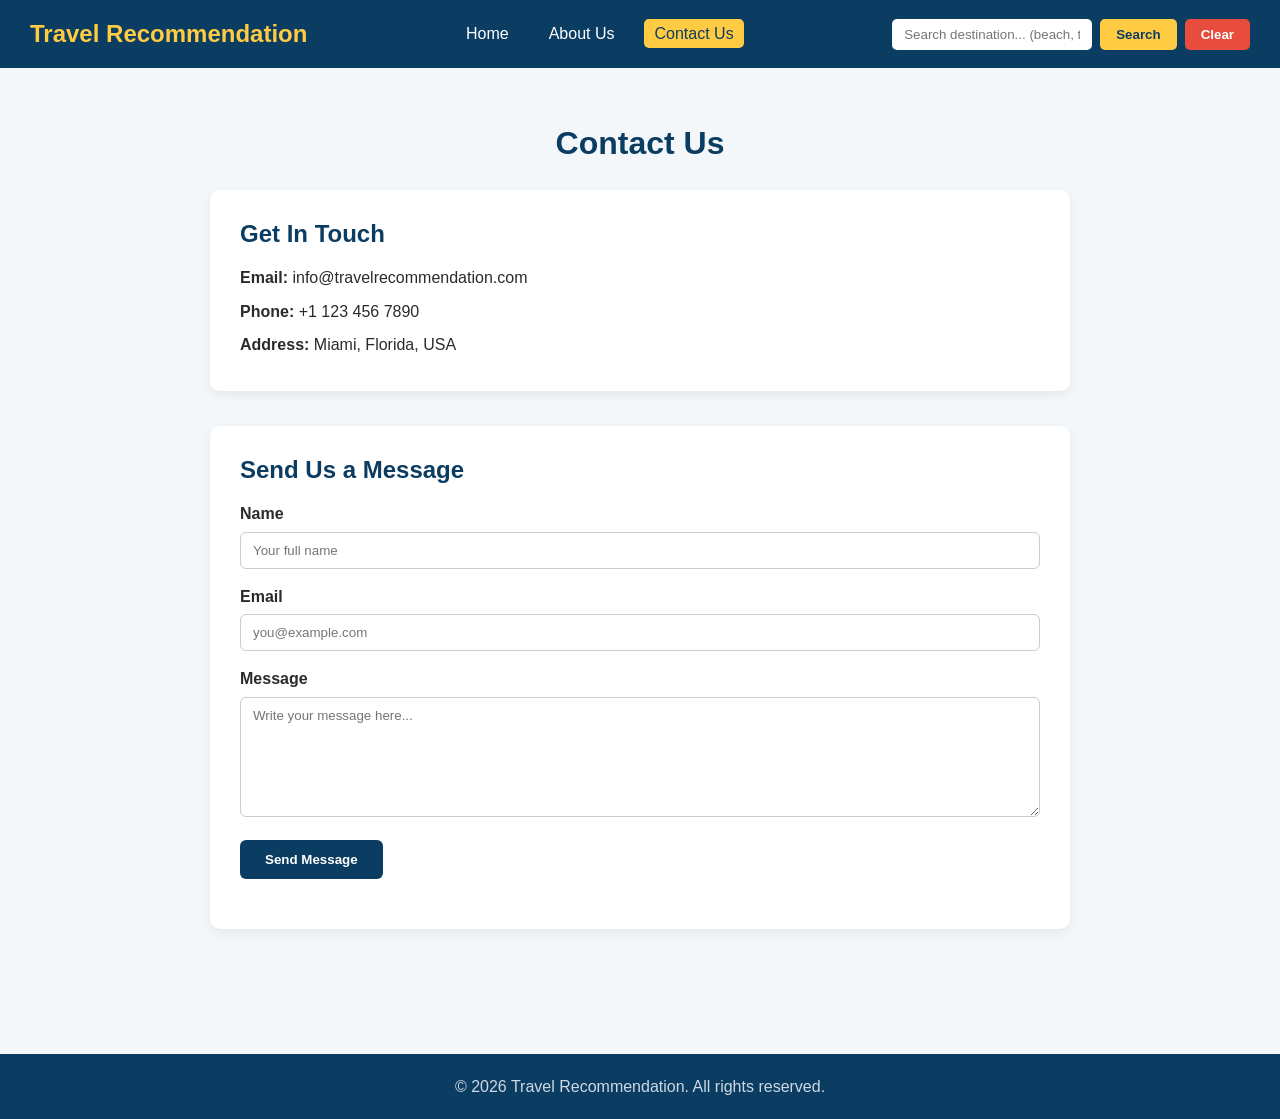
==== contact.html @ c681118e "Move files to repo root" ====
<!DOCTYPE html>
<html lang="en">
<head>
<meta charset="UTF-8" />
<meta name="viewport" content="width=device-width, initial-scale=1.0" />
<title>Travel Recommendation | Contact Us</title>
<link rel="stylesheet" href="style.css" />
</head>
<body>

  <!-- ===== Navigation Bar ===== -->
  <nav class="navbar">
    <div class="logo">Travel Recommendation</div>
    <ul class="nav-links">
      <li><a href="index.html">Home</a></li>
      <li><a href="about.html">About Us</a></li>
      <li><a href="contact.html" class="active">Contact Us</a></li>
    </ul>
    <div class="search-bar">
      <input type="text" id="searchInput" placeholder="Search destination... (beach, temple, country)" />
      <button id="searchBtn">Search</button>
      <button id="clearBtn">Clear</button>
    </div>
  </nav>

  <div class="page-content">
    <h1>Contact Us</h1>

    <section class="contact-info">
      <h2>Get In Touch</h2>
      <p><strong>Email:</strong> info@travelrecommendation.com</p>
      <p><strong>Phone:</strong> +1 123 456 7890</p>
      <p><strong>Address:</strong> Miami, Florida, USA</p>
    </section>

    <section>
      <h2>Send Us a Message</h2>
      <form id="contactForm">
        <div>
          <label for="name">Name</label>
          <input type="text" id="name" name="name" placeholder="Your full name" required />
        </div>
        <div>
          <label for="email">Email</label>
          <input type="email" id="email" name="email" placeholder="you@example.com" required />
        </div>
        <div>
          <label for="message">Message</label>
          <textarea id="message" name="message" placeholder="Write your message here..." required></textarea>
        </div>
        <button type="submit">Send Message</button>
        <p id="formMsg"></p>
      </form>
    </section>
  </div>

  <footer>
    &copy; 2026 Travel Recommendation. All rights reserved.
  </footer>

  <script src="script.js"></script>
</body>
</html>
---- style.css ----
/* ===== Reset & Base ===== */
* {
  margin: 0;
  padding: 0;
  box-sizing: border-box;
}

body {
  font-family: 'Segoe UI', Arial, sans-serif;
  background-color: #f4f7fa;
  color: #2b2b2b;
  line-height: 1.6;
}

a {
  text-decoration: none;
  color: inherit;
}

/* ===== Navigation Bar ===== */
.navbar {
  display: flex;
  flex-wrap: wrap;
  align-items: center;
  justify-content: space-between;
  background-color: #0b3d63;
  color: #fff;
  padding: 15px 30px;
  gap: 15px;
}

.navbar .logo {
  font-size: 1.5rem;
  font-weight: bold;
  color: #ffcb42;
}

.nav-links {
  display: flex;
  gap: 20px;
  list-style: none;
}

.nav-links li a {
  color: #fff;
  font-weight: 500;
  padding: 6px 10px;
  border-radius: 5px;
  transition: background-color 0.2s ease;
}

.nav-links li a:hover,
.nav-links li a.active {
  background-color: #ffcb42;
  color: #0b3d63;
}

.search-bar {
  display: flex;
  gap: 8px;
}

.search-bar input[type="text"] {
  padding: 8px 12px;
  border: none;
  border-radius: 5px;
  min-width: 200px;
  outline: none;
}

.search-bar button {
  padding: 8px 16px;
  border: none;
  border-radius: 5px;
  cursor: pointer;
  font-weight: 600;
  transition: opacity 0.2s ease;
}

#searchBtn {
  background-color: #ffcb42;
  color: #0b3d63;
}

#clearBtn {
  background-color: #e74c3c;
  color: #fff;
}

.search-bar button:hover {
  opacity: 0.85;
}

/* ===== Hero / Intro Section ===== */
.hero {
  text-align: center;
  background: linear-gradient(rgba(11, 61, 99, 0.75), rgba(11, 61, 99, 0.75)),
    url('https://images.unsplash.com/photo-1507525428034-b723cf961d3e?auto=format&fit=crop&w=1400&q=60') center/cover no-repeat;
  color: #fff;
  padding: 80px 20px;
}

.hero h1 {
  font-size: 2.6rem;
  margin-bottom: 15px;
}

.hero p {
  max-width: 700px;
  margin: 0 auto;
  font-size: 1.1rem;
}

/* ===== Results Section ===== */
#results-section {
  padding: 40px 20px;
  max-width: 1100px;
  margin: 0 auto;
}

#results-section h2 {
  text-align: center;
  margin-bottom: 20px;
  color: #0b3d63;
}

#results {
  display: grid;
  grid-template-columns: repeat(auto-fit, minmax(260px, 1fr));
  gap: 25px;
}

.card {
  background: #fff;
  border-radius: 10px;
  overflow: hidden;
  box-shadow: 0 4px 12px rgba(0, 0, 0, 0.08);
  transition: transform 0.2s ease;
}

.card:hover {
  transform: translateY(-5px);
}

.card img {
  width: 100%;
  height: 180px;
  object-fit: cover;
  display: block;
}

.card-content {
  padding: 15px;
}

.card-content h3 {
  color: #0b3d63;
  margin-bottom: 8px;
}

.card-content p {
  font-size: 0.95rem;
  color: #555;
  margin-bottom: 12px;
}

.visit-btn {
  display: inline-block;
  background-color: #0b3d63;
  color: #fff;
  padding: 8px 14px;
  border-radius: 5px;
  font-size: 0.9rem;
}

.visit-btn:hover {
  background-color: #ffcb42;
  color: #0b3d63;
}

.empty-msg {
  text-align: center;
  color: #888;
  font-size: 1.1rem;
  grid-column: 1 / -1;
  padding: 30px 0;
}

/* ===== Generic Page Sections (About / Contact) ===== */
.page-content {
  max-width: 900px;
  margin: 0 auto;
  padding: 50px 20px;
}

.page-content h1 {
  color: #0b3d63;
  margin-bottom: 20px;
  text-align: center;
}

.page-content section {
  margin-bottom: 35px;
  background: #fff;
  padding: 25px 30px;
  border-radius: 10px;
  box-shadow: 0 4px 12px rgba(0, 0, 0, 0.06);
}

.page-content h2 {
  color: #0b3d63;
  margin-bottom: 12px;
}

.page-content ul {
  margin-left: 20px;
  margin-top: 10px;
}

.team-grid {
  display: grid;
  grid-template-columns: repeat(auto-fit, minmax(200px, 1fr));
  gap: 20px;
  margin-top: 15px;
}

.team-member {
  background: #f4f7fa;
  padding: 15px;
  border-radius: 8px;
  text-align: center;
}

/* ===== Contact Form ===== */
.contact-info p {
  margin-bottom: 8px;
}

form {
  display: flex;
  flex-direction: column;
  gap: 15px;
}

form label {
  font-weight: 600;
  margin-bottom: 5px;
  display: block;
}

form input,
form textarea {
  width: 100%;
  padding: 10px 12px;
  border: 1px solid #ccc;
  border-radius: 6px;
  font-family: inherit;
  outline: none;
}

form input:focus,
form textarea:focus {
  border-color: #0b3d63;
}

form textarea {
  resize: vertical;
  min-height: 120px;
}

form button {
  align-self: flex-start;
  background-color: #0b3d63;
  color: #fff;
  border: none;
  padding: 12px 25px;
  border-radius: 6px;
  font-weight: 600;
  cursor: pointer;
}

form button:hover {
  background-color: #ffcb42;
  color: #0b3d63;
}

#formMsg {
  margin-top: 10px;
  font-weight: 600;
  color: #1e824c;
}

/* ===== Footer ===== */
footer {
  text-align: center;
  padding: 20px;
  background-color: #0b3d63;
  color: #cfd8e3;
  margin-top: 40px;
}

/* ===== Responsive ===== */
@media (max-width: 700px) {
  .navbar {
    flex-direction: column;
    align-items: flex-start;
  }

  .search-bar input[type="text"] {
    min-width: 140px;
  }
}
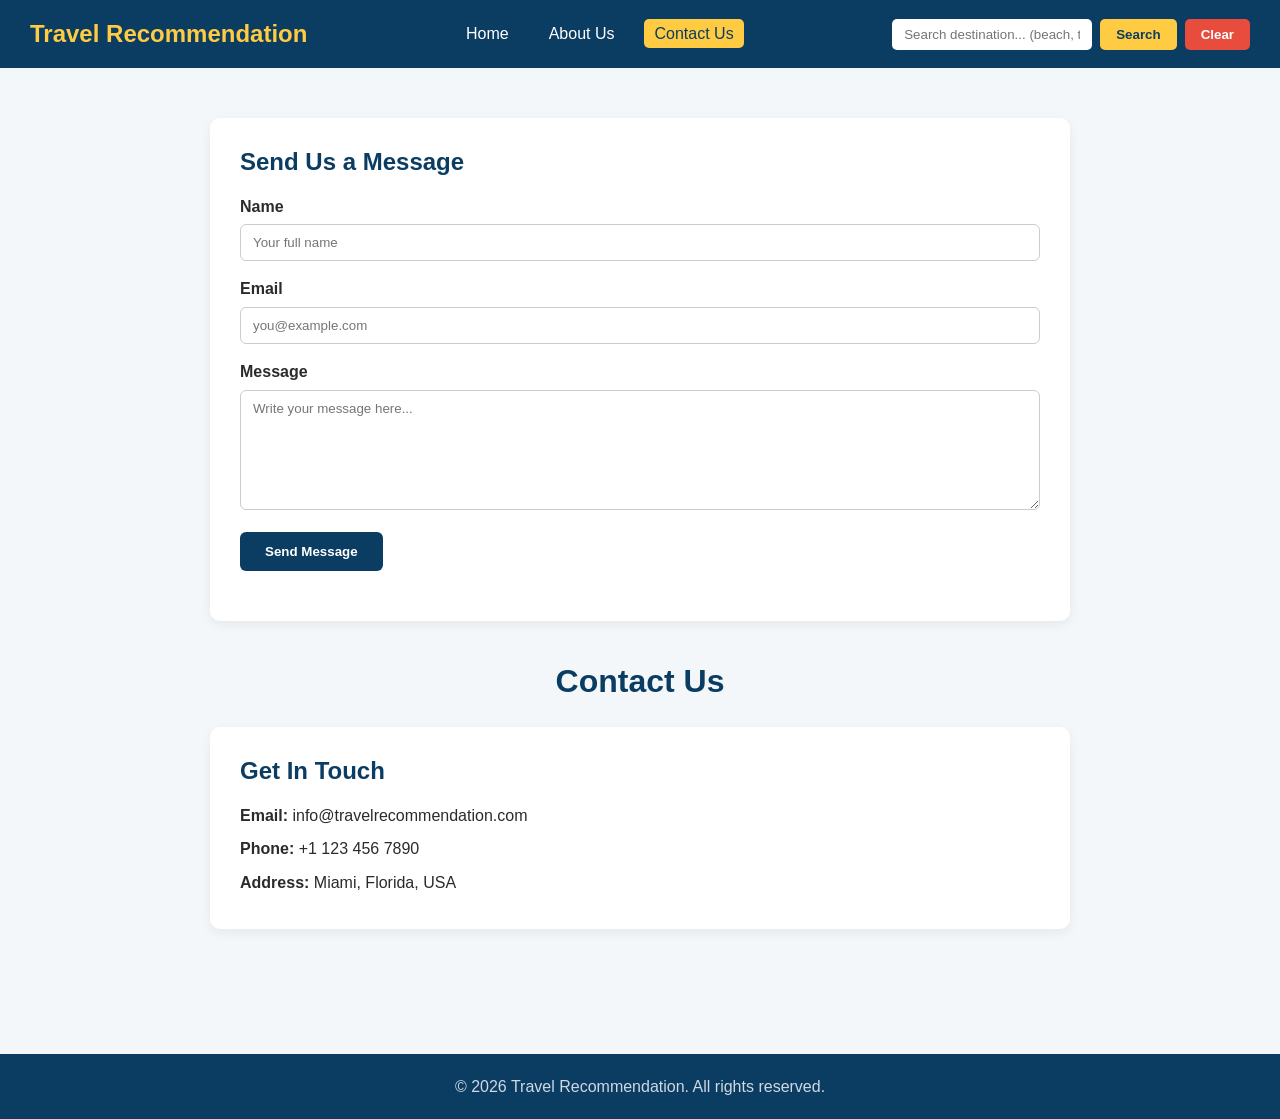
==== commit 5477dc13: "Update contact.html" ====
--- a/contact.html
+++ b/contact.html
@@ -24,15 +24,6 @@
   </nav>
 
   <div class="page-content">
-    <h1>Contact Us</h1>
-
-    <section class="contact-info">
-      <h2>Get In Touch</h2>
-      <p><strong>Email:</strong> info@travelrecommendation.com</p>
-      <p><strong>Phone:</strong> +1 123 456 7890</p>
-      <p><strong>Address:</strong> Miami, Florida, USA</p>
-    </section>
-
     <section>
       <h2>Send Us a Message</h2>
       <form id="contactForm">
@@ -52,6 +43,15 @@
         <p id="formMsg"></p>
       </form>
     </section>
+        <h1>Contact Us</h1>
+
+    <section class="contact-info">
+      <h2>Get In Touch</h2>
+      <p><strong>Email:</strong> info@travelrecommendation.com</p>
+      <p><strong>Phone:</strong> +1 123 456 7890</p>
+      <p><strong>Address:</strong> Miami, Florida, USA</p>
+    </section>
+
   </div>
 
   <footer>
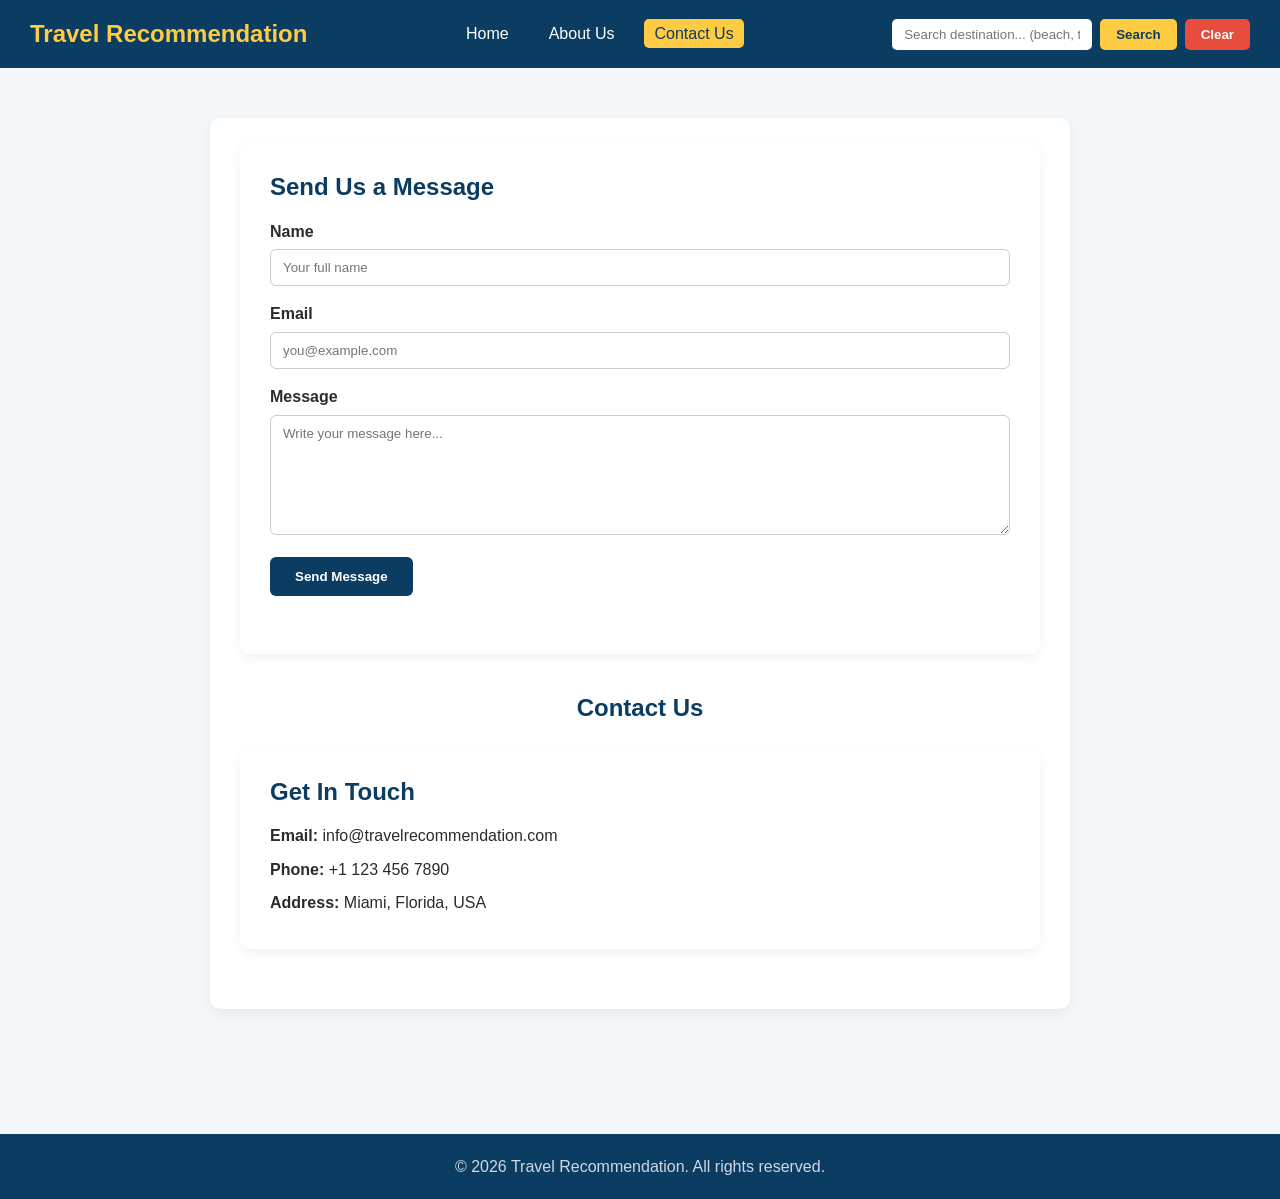
==== commit eb876a44: "Update contact.html" ====
--- a/contact.html
+++ b/contact.html
@@ -24,6 +24,7 @@
   </nav>
 
   <div class="page-content">
+    <section class="contact-info">
     <section>
       <h2>Send Us a Message</h2>
       <form id="contactForm">
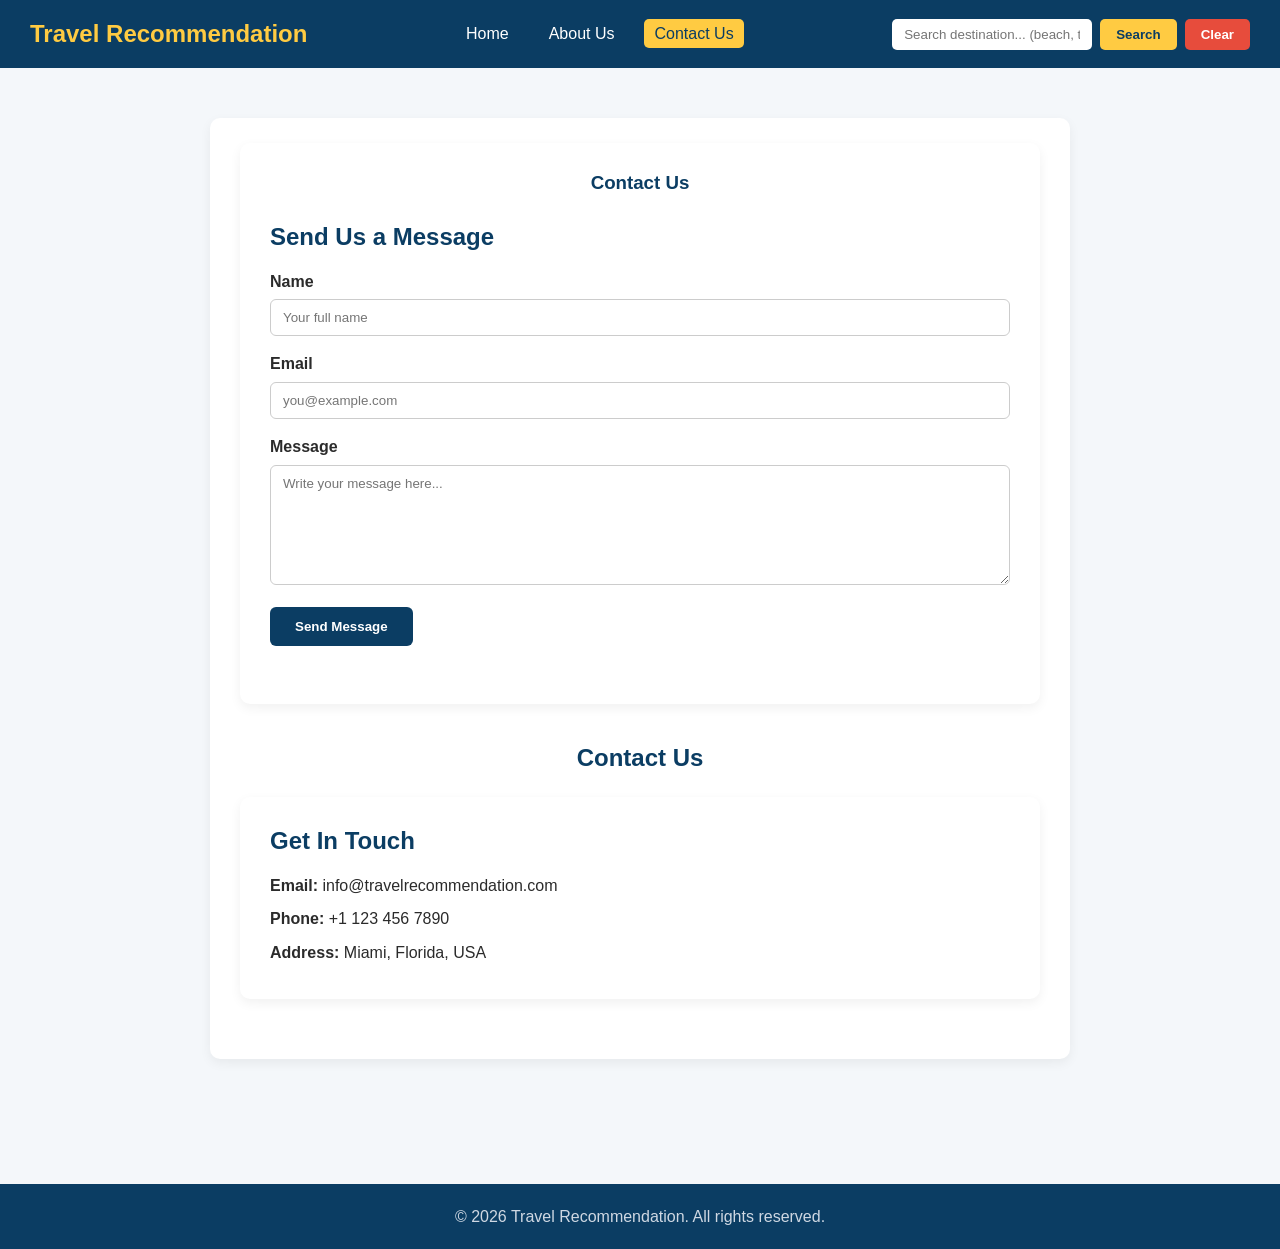
==== commit 393022c9: "Update contact.html" ====
--- a/contact.html
+++ b/contact.html
@@ -26,6 +26,7 @@
   <div class="page-content">
     <section class="contact-info">
     <section>
+       <h1>Contact Us</h1>
       <h2>Send Us a Message</h2>
       <form id="contactForm">
         <div>
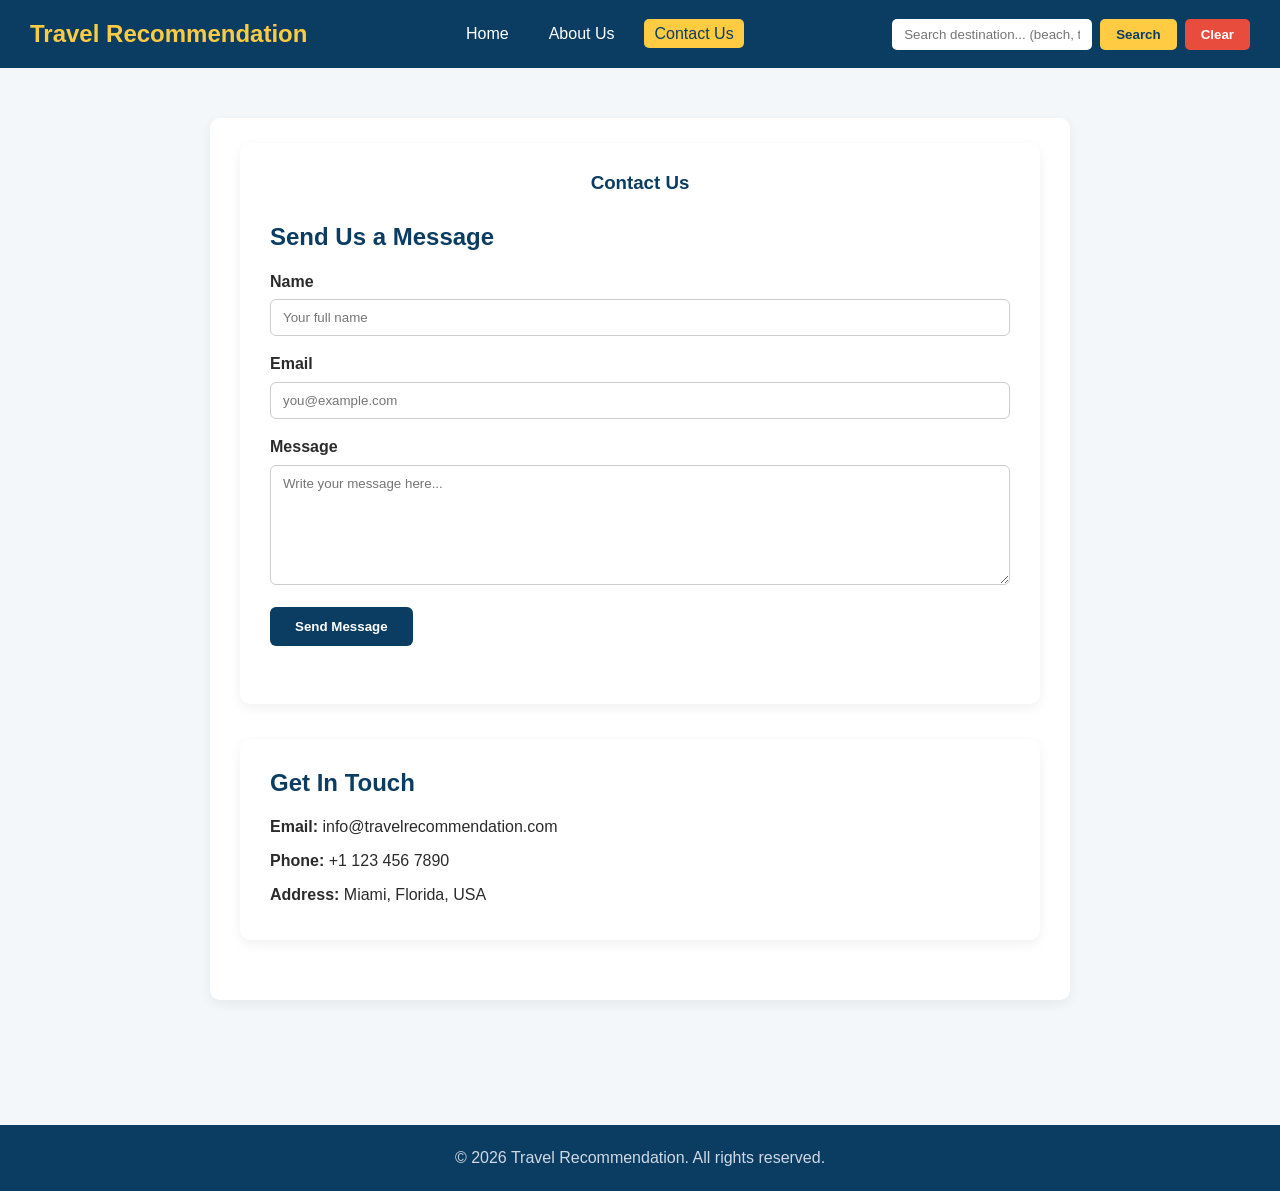
==== commit e780d167: "Update contact.html" ====
--- a/contact.html
+++ b/contact.html
@@ -45,8 +45,6 @@
         <p id="formMsg"></p>
       </form>
     </section>
-        <h1>Contact Us</h1>
-
     <section class="contact-info">
       <h2>Get In Touch</h2>
       <p><strong>Email:</strong> info@travelrecommendation.com</p>
